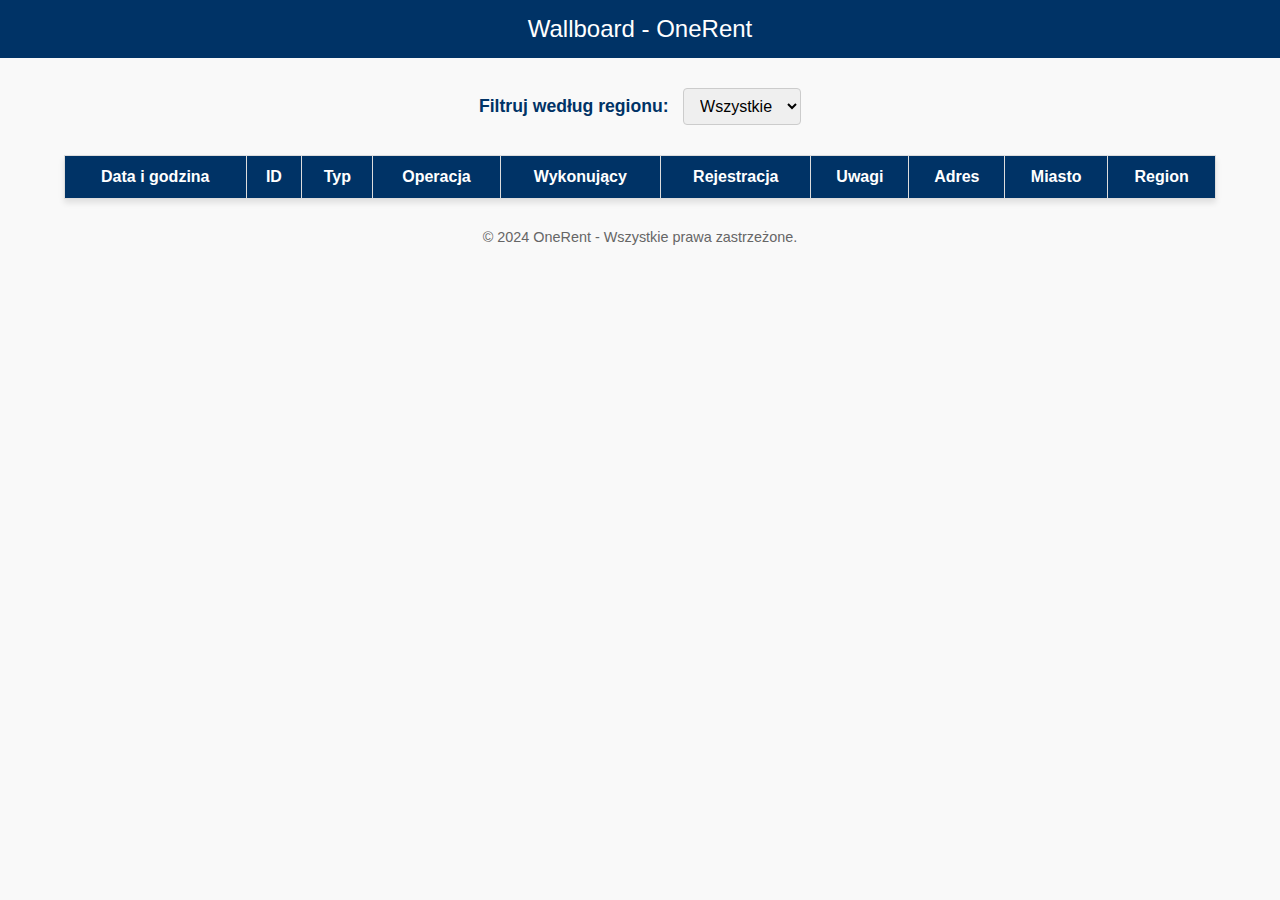
==== index.html @ 70ec8816 "Add files via upload" ====
<!DOCTYPE html>
<html lang="pl">

<head>
    <meta charset="UTF-8">
    <meta name="viewport" content="width=device-width, initial-scale=1.0">
    <title>Wallboard - OneRent</title>
    <style>
        /* Reset stylów */
        * {
            margin: 0;
            padding: 0;
            box-sizing: border-box;
        }

        body {
            font-family: 'Arial', sans-serif;
            margin: 0;
            padding: 0;
            background-color: #f9f9f9;
            color: #333;
        }

        header {
            background-color: #003366;
            /* Ciemny niebieski */
            color: #fff;
            padding: 15px 20px;
            text-align: center;
            font-size: 1.5em;
        }

        .filter {
            margin: 20px auto;
            text-align: center;
            padding: 10px;
        }

        .filter label {
            font-weight: bold;
            font-size: 1.1em;
            color: #003366;
        }

        .filter select {
            padding: 8px 12px;
            font-size: 1em;
            margin-left: 10px;
            border: 1px solid #ccc;
            border-radius: 4px;
        }

        table {
            width: 90%;
            margin: 20px auto;
            border-collapse: collapse;
            box-shadow: 0 4px 6px rgba(0, 0, 0, 0.1);
            background-color: #fff;
        }

        th,
        td {
            border: 1px solid #ddd;
            padding: 12px;
            text-align: center;
            font-size: 1em;
        }

        th {
            background-color: #003366;
            /* Niebieski */
            color: white;
            font-weight: bold;
        }

        tr:nth-child(even) {
            background-color: #f2f2f2;
            /* Jasnoszary */
        }

        tr.highlight {
            background-color: #ffeb99;
            /* Żółty akcent */
        }

        tr.expired {
            background-color: #ff9999;
            /* Czerwony dla przedawnionych */
        }

        tr:hover {
            background-color: #ddeeff;
            /* Jasnoniebieski na hover */
        }

        footer {
            margin-top: 20px;
            text-align: center;
            padding: 10px 0;
            font-size: 0.9em;
            color: #666;
        }

    </style>
</head>

<body>
    <header>
        Wallboard - OneRent
    </header>
    <div class="filter">
        <label for="regionFilter">Filtruj według regionu:</label>
        <select id="regionFilter">
            <option value="All">Wszystkie</option>
        </select>
    </div>
    <table id="data-table">
        <thead>
            <tr>
                <th>Data i godzina</th>
                <th>ID</th>
                <th>Typ</th>
                <th>Operacja</th>
                <th>Wykonujący</th>
                <th>Rejestracja</th>
                <th>Uwagi</th>
                <th>Adres</th>
                <th>Miasto</th>
                <th>Region</th>
            </tr>
        </thead>
        <tbody>
            <!-- Dynamic data will be injected here -->
        </tbody>
    </table>
    <footer>
        &copy; 2024 OneRent - Wszystkie prawa zastrzeżone.
    </footer>

    <script>
        let allData = []; // Zmienna globalna przechowująca wszystkie dane
        let regionFilter = "All"; // Domyślna wartość filtra

        async function fetchData() {
            try {
                const response = await fetch('tabela.csv'); // Pobierz plik CSV
                const data = await response.text();
                processData(data);
            } catch (error) {
                console.error('Błąd podczas pobierania danych:', error);
            }
        }

        function processData(csvData) {
            const rows = csvData.split('\n').map(row => row.split(';'));
            allData = rows.filter((row, index) => row.length > 1 && index > 0); // Filtruj puste wiersze i nagłówki

            populateFilterOptions(allData);
            updateTable(); // Wyświetl tabelę na podstawie filtra
        }

        function populateFilterOptions(data) {
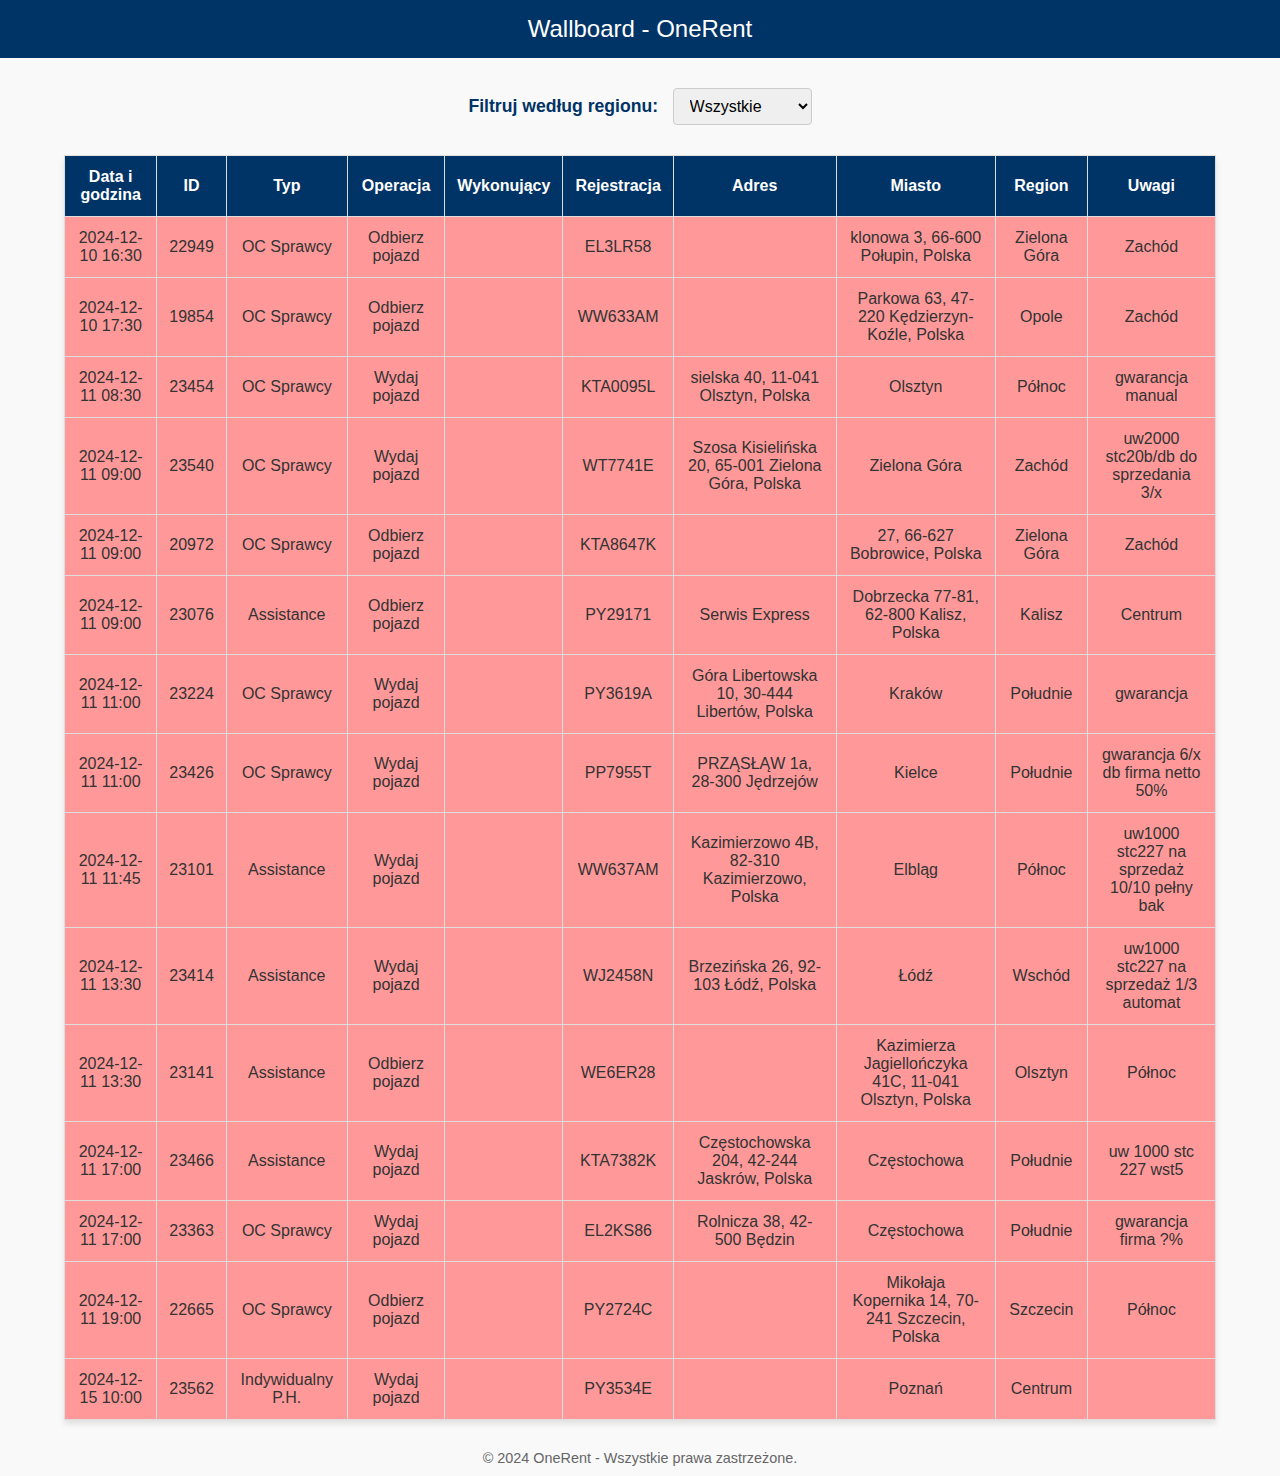
==== commit 59e5ed2b: "Add files via upload" ====
--- a/index.html
+++ b/index.html
@@ -56,6 +56,13 @@
             border-collapse: collapse;
             box-shadow: 0 4px 6px rgba(0, 0, 0, 0.1);
             background-color: #fff;
+            transition: background-color 0.3s ease;
+            /* Dodano efekt przejścia */
+        }
+
+        table.refreshed {
+            background-color: #d9f7d9;
+            /* Zielony akcent */
         }
 
         th,
@@ -123,10 +130,10 @@
                 <th>Operacja</th>
                 <th>Wykonujący</th>
                 <th>Rejestracja</th>
-                <th>Uwagi</th>
                 <th>Adres</th>
                 <th>Miasto</th>
                 <th>Region</th>
+                <th>Uwagi</th>
             </tr>
         </thead>
         <tbody>
@@ -146,6 +153,7 @@
                 const response = await fetch('tabela.csv'); // Pobierz plik CSV
                 const data = await response.text();
                 processData(data);
+                showTableRefreshedEffect(); // Pokaż efekt odświeżenia tabeli
             } catch (error) {
                 console.error('Błąd podczas pobierania danych:', error);
             }
@@ -160,3 +168,87 @@
         }
 
         function populateFilterOptions(data) {
+            const select = document.getElementById("regionFilter");
+            select.innerHTML = '<option value="All">Wszystkie</option>'; // Reset listy rozwijanej
+
+            const regions = [...new Set(data.map(row => row[8].trim()))]; // Pobierz unikalne wartości z kolumny "Region"
+
+            regions.forEach(region => {
+                const option = document.createElement("option");
+                option.value = region;
+                option.textContent = region;
+                select.appendChild(option);
+            });
+
+            select.addEventListener("change", (event) => {
+                regionFilter = event.target.value; // Zaktualizuj filtr
+                updateTable();
+            });
+        }
+
+        function updateTable() {
+            const tbody = document.getElementById('data-table').querySelector('tbody');
+            tbody.innerHTML = ''; // Wyczyść istniejące dane
+
+            const now = new Date();
+            const twentyFourHoursFromNow = new Date(now.getTime() + 24 * 60 * 60 * 1000);
+            const fourHoursFromNow = new Date(now.getTime() + 4 * 60 * 60 * 1000);
+
+            // Filtrowanie na podstawie regionu i daty
+            const filteredData = allData.filter(row => {
+                const region = row[8].trim();
+                const dateTime = new Date(row[0].trim());
+                return (regionFilter === "All" || region === regionFilter) &&
+                    dateTime <= twentyFourHoursFromNow;
+            });
+
+            // Sortowanie danych według kolumny "Data i godzina"
+            filteredData.sort((a, b) => {
+                const dateA = new Date(a[0].trim());
+                const dateB = new Date(b[0].trim());
+                return dateA - dateB;
+            });
+
+            filteredData.forEach(row => {
+                const tr = document.createElement('tr');
+
+                // Sprawdź datę i godzinę (pierwsza kolumna)
+                const dateTimeStr = row[0].trim();
+                const dateTime = new Date(dateTimeStr);
+
+                if (dateTime < now) {
+                    tr.classList.add('expired'); // Dodaj klasę dla przedawnionych
+                } else if (dateTime <= fourHoursFromNow) {
+                    tr.classList.add('highlight'); // Dodaj klasę dla zadań do 4 godzin
+                }
+
+                row.forEach(cell => {
+                    const td = document.createElement('td');
+                    td.textContent = cell.trim();
+                    tr.appendChild(td);
+                });
+
+                tbody.appendChild(tr);
+            });
+        }
+
+        function showTableRefreshedEffect() {
+            const table = document.getElementById('data-table');
+            table.classList.add('refreshed'); // Dodaj klasę animacji
+            setTimeout(() => {
+                table.classList.remove('refreshed'); // Usuń klasę po 1 sekundzie
+            }, 1000);
+        }
+
+        // Pobierz dane przy starcie
+        fetchData();
+
+        // Ustaw automatyczne odświeżanie co 45 sekund
+        setInterval(() => {
+            fetchData();
+        }, 45000);
+
+    </script>
+</body>
+
+</html>
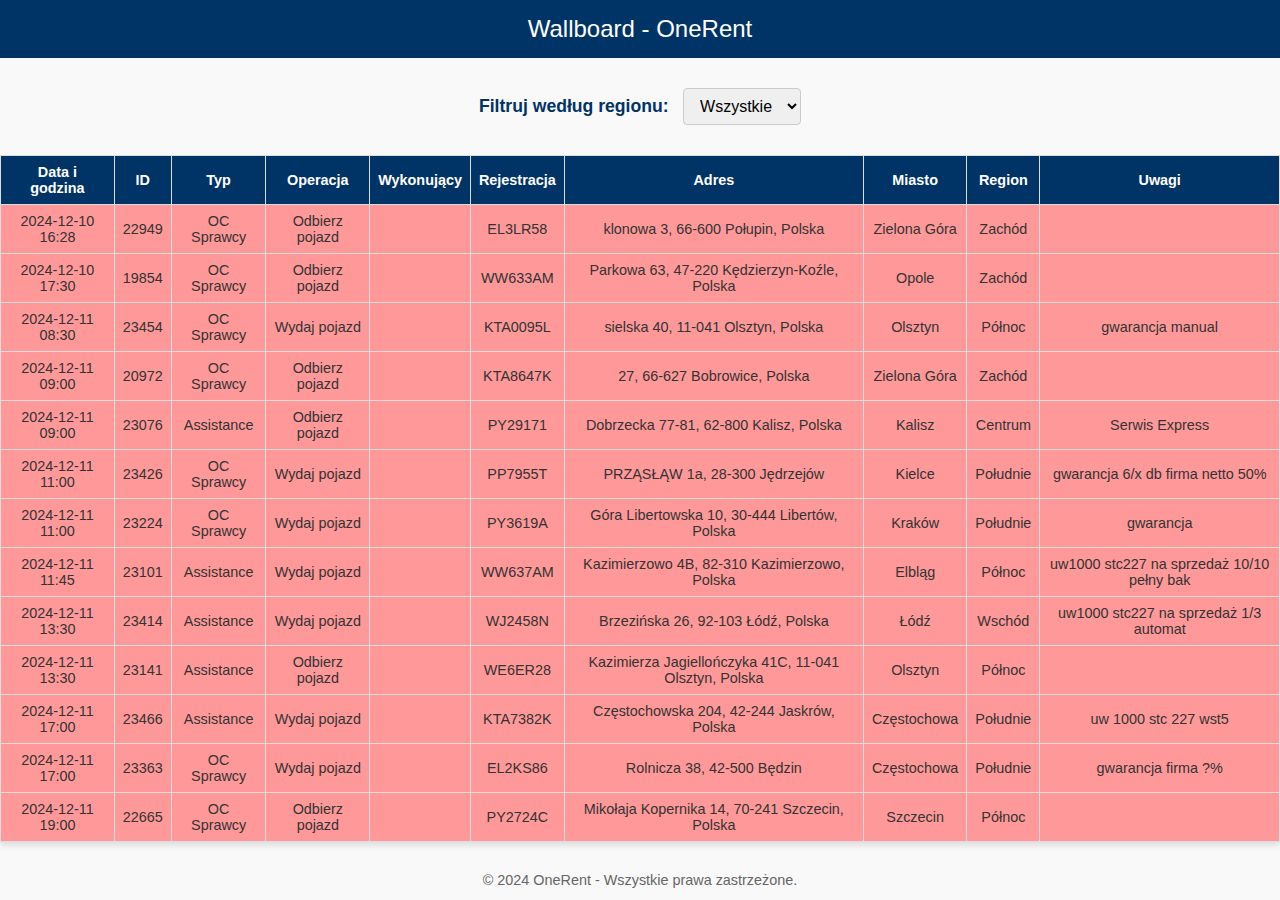
==== commit 7110c4dd: "Add files via upload" ====
--- a/index.html
+++ b/index.html
@@ -51,13 +51,12 @@
         }
 
         table {
-            width: 90%;
+            width: 100%;
             margin: 20px auto;
             border-collapse: collapse;
             box-shadow: 0 4px 6px rgba(0, 0, 0, 0.1);
             background-color: #fff;
             transition: background-color 0.3s ease;
-            /* Dodano efekt przejścia */
         }
 
         table.refreshed {
@@ -68,9 +67,9 @@
         th,
         td {
             border: 1px solid #ddd;
-            padding: 12px;
+            padding: 8px;
             text-align: center;
-            font-size: 1em;
+            font-size: 0.9em;
         }
 
         th {
@@ -106,6 +105,70 @@
             padding: 10px 0;
             font-size: 0.9em;
             color: #666;
+        }
+
+        /* Wersja mobilna */
+        @media (max-width: 768px) {
+            header {
+                font-size: 1.2em;
+                padding: 10px;
+            }
+
+            .filter {
+                font-size: 0.9em;
+                margin: 10px auto;
+                padding: 5px;
+            }
+
+            .filter select {
+                font-size: 0.9em;
+                padding: 6px;
+            }
+
+            table {
+                font-size: 0.8em;
+            }
+
+            th,
+            td {
+                padding: 6px;
+            }
+
+            table,
+            thead,
+            tbody,
+            th,
+            td,
+            tr {
+                display: block;
+            }
+
+            tr {
+                margin-bottom: 10px;
+            }
+
+            th {
+                text-align: left;
+                background-color: #003366;
+                color: white;
+                padding: 10px;
+            }
+
+            td {
+                text-align: left;
+                padding-left: 50%;
+                position: relative;
+            }
+
+            td::before {
+                content: attr(data-label);
+                position: absolute;
+                left: 10px;
+                top: 50%;
+                transform: translateY(-50%);
+                font-weight: bold;
+                color: #003366;
+            }
         }
 
     </style>
@@ -222,9 +285,10 @@
                     tr.classList.add('highlight'); // Dodaj klasę dla zadań do 4 godzin
                 }
 
-                row.forEach(cell => {
+                row.forEach((cell, index) => {
                     const td = document.createElement('td');
                     td.textContent = cell.trim();
+                    td.setAttribute('data-label', document.querySelectorAll('th')[index].innerText);
                     tr.appendChild(td);
                 });
 
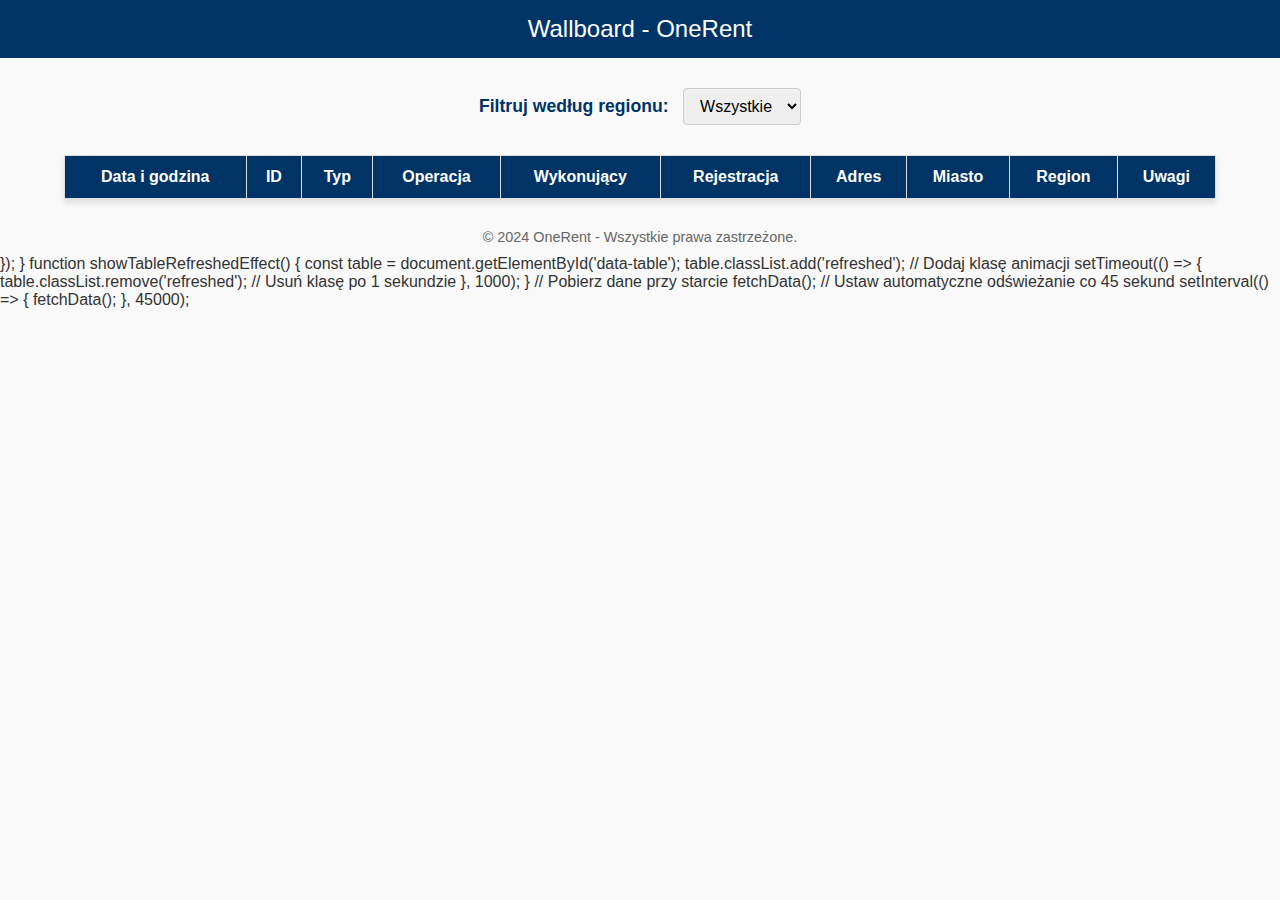
==== commit 3e549f51: "Add files via upload" ====
--- a/index.html
+++ b/index.html
@@ -51,12 +51,13 @@
         }
 
         table {
-            width: 100%;
+            width: 90%;
             margin: 20px auto;
             border-collapse: collapse;
             box-shadow: 0 4px 6px rgba(0, 0, 0, 0.1);
             background-color: #fff;
             transition: background-color 0.3s ease;
+            /* Dodano efekt przejścia */
         }
 
         table.refreshed {
@@ -67,9 +68,9 @@
         th,
         td {
             border: 1px solid #ddd;
-            padding: 8px;
+            padding: 12px;
             text-align: center;
-            font-size: 0.9em;
+            font-size: 1em;
         }
 
         th {
@@ -105,70 +106,6 @@
             padding: 10px 0;
             font-size: 0.9em;
             color: #666;
-        }
-
-        /* Wersja mobilna */
-        @media (max-width: 768px) {
-            header {
-                font-size: 1.2em;
-                padding: 10px;
-            }
-
-            .filter {
-                font-size: 0.9em;
-                margin: 10px auto;
-                padding: 5px;
-            }
-
-            .filter select {
-                font-size: 0.9em;
-                padding: 6px;
-            }
-
-            table {
-                font-size: 0.8em;
-            }
-
-            th,
-            td {
-                padding: 6px;
-            }
-
-            table,
-            thead,
-            tbody,
-            th,
-            td,
-            tr {
-                display: block;
-            }
-
-            tr {
-                margin-bottom: 10px;
-            }
-
-            th {
-                text-align: left;
-                background-color: #003366;
-                color: white;
-                padding: 10px;
-            }
-
-            td {
-                text-align: left;
-                padding-left: 50%;
-                position: relative;
-            }
-
-            td::before {
-                content: attr(data-label);
-                position: absolute;
-                left: 10px;
-                top: 50%;
-                transform: translateY(-50%);
-                font-weight: bold;
-                color: #003366;
-            }
         }
 
     </style>
@@ -273,46 +210,372 @@
             });
 
             filteredData.forEach(row => {
-                const tr = document.createElement('tr');
-
-                // Sprawdź datę i godzinę (pierwsza kolumna)
-                const dateTimeStr = row[0].trim();
-                const dateTime = new Date(dateTimeStr);
-
-                if (dateTime < now) {
-                    tr.classList.add('expired'); // Dodaj klasę dla przedawnionych
-                } else if (dateTime <= fourHoursFromNow) {
-                    tr.classList.add('highlight'); // Dodaj klasę dla zadań do 4 godzin
-                }
-
-                row.forEach((cell, index) => {
-                    const td = document.createElement('td');
-                    td.textContent = cell.trim();
-                    td.setAttribute('data-label', document.querySelectorAll('th')[index].innerText);
-                    tr.appendChild(td);
-                });
-
-                tbody.appendChild(tr);
-            });
-        }
-
-        function showTableRefreshedEffect() {
-            const table = document.getElementById('data-table');
-            table.classList.add('refreshed'); // Dodaj klasę animacji
-            setTimeout(() => {
-                table.classList.remove('refreshed'); // Usuń klasę po 1 sekundzie
-            }, 1000);
-        }
-
-        // Pobierz dane przy starcie
-        fetchData();
-
-        // Ustaw automatyczne odświeżanie co 45 sekund
-        setInterval(() => {
-            fetchData();
-        }, 45000);
+                        const tr = document.createElement('tr');
+
+                        // Sprawdź datę i godzinę (pierwsza kolumna)
+                        const dateTimeStr = row[0].trim();
+                        const dateTime = new Date(dateTimeStr);
+
+                        if (dateTime < now) {
+                            tr.classList.add('expired'); // Dodaj klasę dla przedawnionych
+                        } else if (dateTime <= fourHoursFromNow) {
+                            tr.classList.add('highlight'); // Dodaj klasę dla zadań do 4 godzin
+                        }
+
+                        row.forEach(cell => {
+                            const td = document.createElement('td');
+                            td.textContent = cell.trim();
+                            tr.appendChild(td);
+                        });
+
+                        tbody.appendChild(tr); < !DOCTYPE html >
+                            <
+                            html lang = "pl" >
+
+                            <
+                            head >
+                            <
+                            meta charset = "UTF-8" >
+                            <
+                            meta name = "viewport"
+                        content = "width=device-width, initial-scale=1.0" >
+                            <
+                            title > Wallboard - OneRent < /title> <
+                        style >
+                            /* Reset stylów */
+                            *
+                            {
+                                margin: 0;
+                                padding: 0;
+                                box - sizing: border - box;
+                            }
+
+                        body {
+                            font - family: 'Arial', sans - serif;
+                            margin: 0;
+                            padding: 0;
+                            background - color: #f9f9f9;
+                            color: #333;
+        }
+
+        header {
+            background-color: # 003366;
+                            /* Ciemny niebieski */
+                            color: #fff;
+                            padding: 15 px 20 px;
+                            text - align: center;
+                            font - size: 1.5 em;
+                        }
+
+                        .filter {
+                            margin: 20 px auto;
+                            text - align: center;
+                            padding: 10 px;
+                        }
+
+                        .filter label {
+                            font - weight: bold;
+                            font - size: 1.1 em;
+                            color: #003366;
+        }
+
+        .filter select {
+            padding: 8px 12px;
+            font-size: 1em;
+            margin-left: 10px;
+            border: 1px solid # ccc;
+                            border - radius: 4 px;
+                        }
+
+                        table {
+                            width: 100 % ;
+                            margin: 20 px auto;
+                            border - collapse: collapse;
+                            box - shadow: 0 4 px 6 px rgba(0, 0, 0, 0.1);
+                            background - color: #fff;
+                            transition: background - color 0.3 s ease;
+                        }
+
+                        table.refreshed {
+                            background - color: #d9f7d9;
+                            /* Zielony akcent */
+                        }
+
+                        th,
+                        td {
+                            border: 1 px solid #ddd;
+                            padding: 8 px;
+                            text - align: center;
+                            font - size: 0.9 em;
+                        }
+
+                        th {
+                            background - color: #003366;
+            /* Niebieski */
+            color: white;
+            font-weight: bold;
+        }
+
+        tr:nth-child(even) {
+            background-color: # f2f2f2;
+                            /* Jasnoszary */
+                        }
+
+                        tr.highlight {
+                            background - color: #ffeb99;
+                            /* Żółty akcent */
+                        }
+
+                        tr.expired {
+                            background - color: #ff9999;
+                            /* Czerwony dla przedawnionych */
+                        }
+
+                        tr: hover {
+                            background - color: #ddeeff;
+                            /* Jasnoniebieski na hover */
+                        }
+
+                        footer {
+                            margin - top: 20 px;
+                            text - align: center;
+                            padding: 10 px 0;
+                            font - size: 0.9 em;
+                            color: #666;
+        }
+
+        /* Wersja mobilna */
+        @media (max-width: 768px) {
+            header {
+                font-size: 1.2em;
+                padding: 10px;
+            }
+
+            .filter {
+                font-size: 0.9em;
+                margin: 10px auto;
+                padding: 5px;
+            }
+
+            .filter select {
+                font-size: 0.9em;
+                padding: 6px;
+            }
+
+            table {
+                font-size: 0.8em;
+            }
+
+            th, td {
+                padding: 6px;
+            }
+
+            table, thead, tbody, th, td, tr {
+                display: block;
+            }
+
+            tr {
+                margin-bottom: 10px;
+            }
+
+            th {
+                text-align: left;
+                background-color: # 003366;
+                            color: white;
+                            padding: 10 px;
+                        }
+
+                        td {
+                            text - align: left;
+                            padding - left: 50 % ;
+                            position: relative;
+                        }
+
+                        td::before {
+                                content: attr(data - label);
+                                position: absolute;
+                                left: 10 px;
+                                top: 50 % ;
+                                transform: translateY(-50 % );
+                                font - weight: bold;
+                                color: #003366;
+            }
+        }
+    </style>
+</head>
+
+<body>
+    <header>
+        Wallboard - OneRent
+    </header>
+    <div class= "filter" >
+                                    <
+                                    label
+                                for = "regionFilter" > Filtruj według regionu: < /label> <
+                                select id = "regionFilter" >
+                                <
+                                option value = "All" > Wszystkie < /option> < /
+                                select > <
+                                /div> <
+                                table id = "data-table" >
+                                <
+                                thead >
+                                <
+                                tr >
+                                <
+                                th > Data i godzina < /th> <
+                                th > ID < /th> <
+                                th > Typ < /th> <
+                                th > Operacja < /th> <
+                                th > Wykonujący < /th> <
+                                th > Rejestracja < /th> <
+                                th > Adres < /th> <
+                                th > Miasto < /th> <
+                                th > Region < /th> <
+                                th > Uwagi < /th> < /
+                                tr > <
+                                /thead> <
+                                tbody >
+                                <
+                                !--Dynamic data will be injected here-- >
+                                <
+                                /tbody> < /
+                                table > <
+                                footer >
+                                &
+                                copy;2024 OneRent - Wszystkie prawa zastrzeżone. <
+                                /footer>
+
+                                <
+                                script >
+                                let allData = []; // Zmienna globalna przechowująca wszystkie dane
+                                let regionFilter = "All"; // Domyślna wartość filtra
+
+                                async function fetchData() {
+                                    try {
+                                        const response = await fetch('tabela.csv'); // Pobierz plik CSV
+                                        const data = await response.text();
+                                        processData(data);
+                                        showTableRefreshedEffect(); // Pokaż efekt odświeżenia tabeli
+                                    } catch (error) {
+                                        console.error('Błąd podczas pobierania danych:', error);
+                                    }
+                                }
+
+                                function processData(csvData) {
+                                    const rows = csvData.split('\n').map(row => row.split(';'));
+                                    allData = rows.filter((row, index) => row.length > 1 && index > 0); // Filtruj puste wiersze i nagłówki
+
+                                    populateFilterOptions(allData);
+                                    updateTable(); // Wyświetl tabelę na podstawie filtra
+                                }
+
+                                function populateFilterOptions(data) {
+                                    const select = document.getElementById("regionFilter");
+                                    select.innerHTML = '<option value="All">Wszystkie</option>'; // Reset listy rozwijanej
+
+                                    const regions = [...new Set(data.map(row => row[8].trim()))]; // Pobierz unikalne wartości z kolumny "Region"
+
+                                    regions.forEach(region => {
+                                        const option = document.createElement("option");
+                                        option.value = region;
+                                        option.textContent = region;
+                                        select.appendChild(option);
+                                    });
+
+                                    select.addEventListener("change", (event) => {
+                                        regionFilter = event.target.value; // Zaktualizuj filtr
+                                        updateTable();
+                                    });
+                                }
+
+                                function updateTable() {
+                                    const tbody = document.getElementById('data-table').querySelector('tbody');
+                                    tbody.innerHTML = ''; // Wyczyść istniejące dane
+
+                                    const now = new Date();
+                                    const twentyFourHoursFromNow = new Date(now.getTime() + 24 * 60 * 60 * 1000);
+                                    const fourHoursFromNow = new Date(now.getTime() + 4 * 60 * 60 * 1000);
+
+                                    // Filtrowanie na podstawie regionu i daty
+                                    const filteredData = allData.filter(row => {
+                                        const region = row[8].trim();
+                                        const dateTime = new Date(row[0].trim());
+                                        return (regionFilter === "All" || region === regionFilter) &&
+                                            dateTime <= twentyFourHoursFromNow;
+                                    });
+
+                                    // Sortowanie danych według kolumny "Data i godzina"
+                                    filteredData.sort((a, b) => {
+                                        const dateA = new Date(a[0].trim());
+                                        const dateB = new Date(b[0].trim());
+                                        return dateA - dateB;
+                                    });
+
+                                    filteredData.forEach(row => {
+                                        const tr = document.createElement('tr');
+
+                                        // Sprawdź datę i godzinę (pierwsza kolumna)
+                                        const dateTimeStr = row[0].trim();
+                                        const dateTime = new Date(dateTimeStr);
+
+                                        if (dateTime < now) {
+                                            tr.classList.add('expired'); // Dodaj klasę dla przedawnionych
+                                        } else if (dateTime <= fourHoursFromNow) {
+                                            tr.classList.add('highlight'); // Dodaj klasę dla zadań do 4 godzin
+                                        }
+
+                                        row.forEach((cell, index) => {
+                                            const td = document.createElement('td');
+                                            td.textContent = cell.trim();
+                                            td.setAttribute('data-label', document.querySelectorAll('th')[index].innerText);
+                                            tr.appendChild(td);
+                                        });
+
+                                        tbody.appendChild(tr);
+                                    });
+                                }
+
+                                function showTableRefreshedEffect() {
+                                    const table = document.getElementById('data-table');
+                                    table.classList.add('refreshed'); // Dodaj klasę animacji
+                                    setTimeout(() => {
+                                        table.classList.remove('refreshed'); // Usuń klasę po 1 sekundzie
+                                    }, 1000);
+                                }
+
+                                // Pobierz dane przy starcie
+                                fetchData();
+
+                                // Ustaw automatyczne odświeżanie co 45 sekund
+                                setInterval(() => {
+                                    fetchData();
+                                }, 45000);
 
     </script>
 </body>
 
 </html>
+});
+}
+
+function showTableRefreshedEffect() {
+const table = document.getElementById('data-table');
+table.classList.add('refreshed'); // Dodaj klasę animacji
+setTimeout(() => {
+table.classList.remove('refreshed'); // Usuń klasę po 1 sekundzie
+}, 1000);
+}
+
+// Pobierz dane przy starcie
+fetchData();
+
+// Ustaw automatyczne odświeżanie co 45 sekund
+setInterval(() => {
+fetchData();
+}, 45000);
+
+</script>
+</body>
+
+</html>
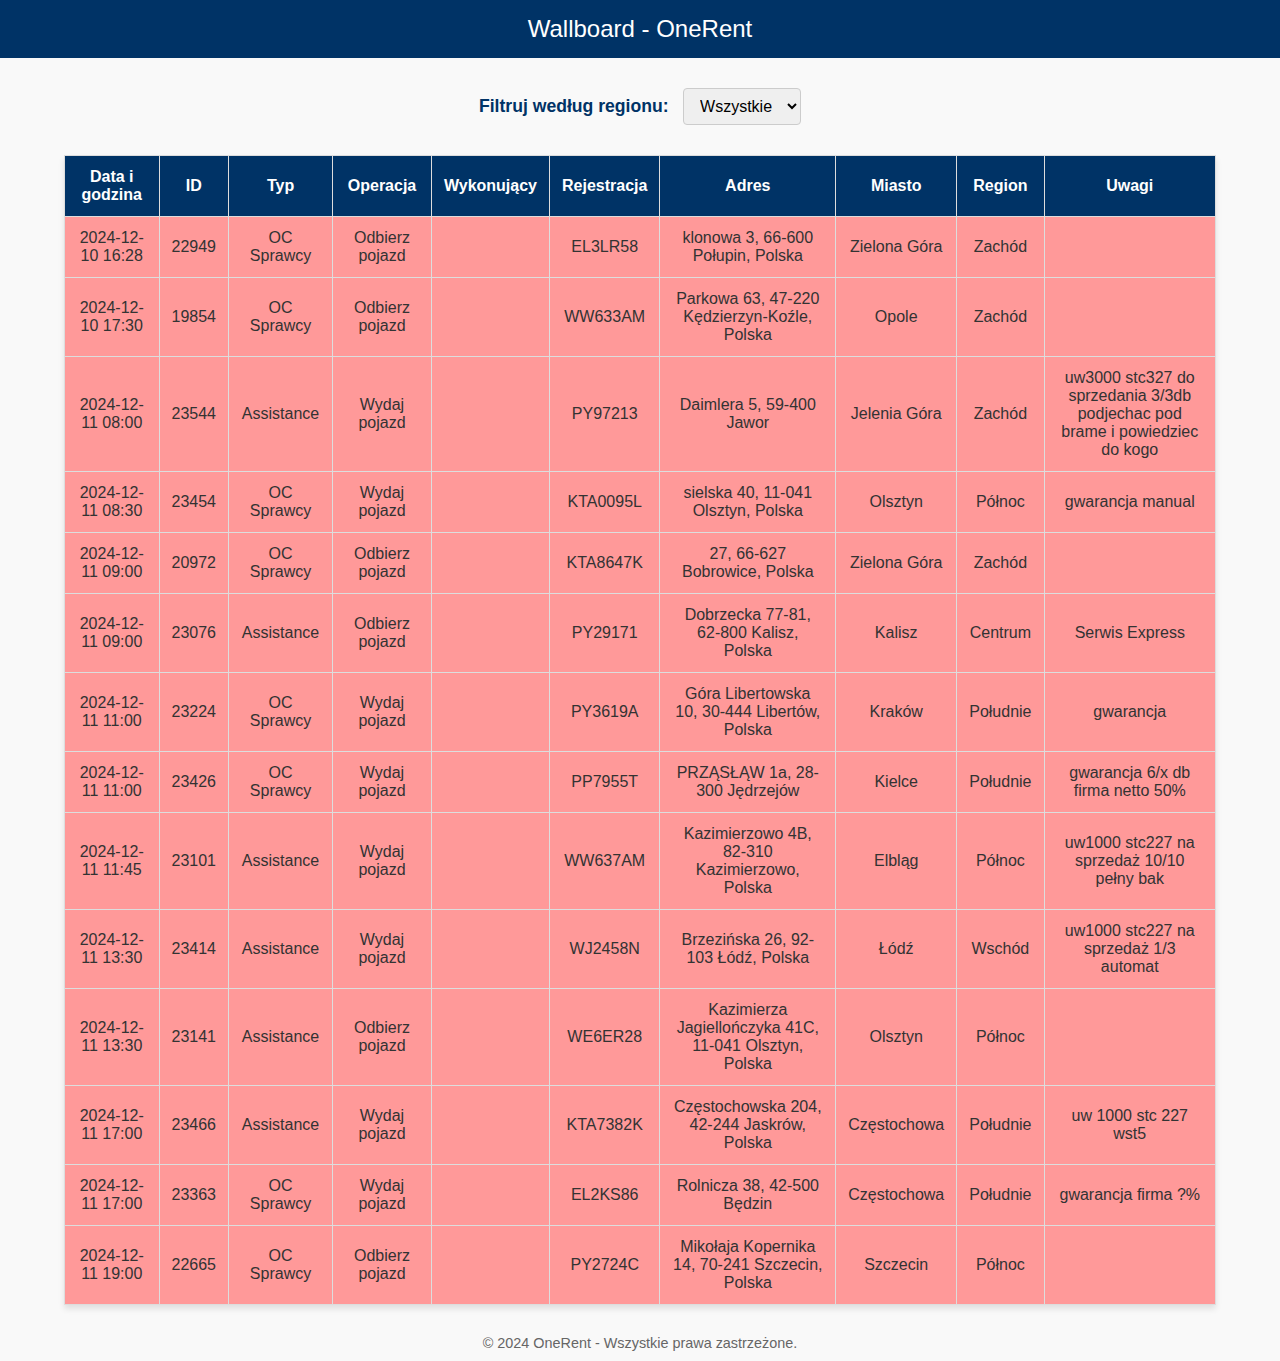
==== commit ec97f132: "Add files via upload" ====
--- a/index.html
+++ b/index.html
@@ -14,7 +14,7 @@
         }
 
         body {
-            font-family: 'Arial', sans-serif;
+            font-family: 'Poppins', sans-serif;
             margin: 0;
             padding: 0;
             background-color: #f9f9f9;
@@ -210,372 +210,45 @@
             });
 
             filteredData.forEach(row => {
-                        const tr = document.createElement('tr');
-
-                        // Sprawdź datę i godzinę (pierwsza kolumna)
-                        const dateTimeStr = row[0].trim();
-                        const dateTime = new Date(dateTimeStr);
-
-                        if (dateTime < now) {
-                            tr.classList.add('expired'); // Dodaj klasę dla przedawnionych
-                        } else if (dateTime <= fourHoursFromNow) {
-                            tr.classList.add('highlight'); // Dodaj klasę dla zadań do 4 godzin
-                        }
-
-                        row.forEach(cell => {
-                            const td = document.createElement('td');
-                            td.textContent = cell.trim();
-                            tr.appendChild(td);
-                        });
-
-                        tbody.appendChild(tr); < !DOCTYPE html >
-                            <
-                            html lang = "pl" >
-
-                            <
-                            head >
-                            <
-                            meta charset = "UTF-8" >
-                            <
-                            meta name = "viewport"
-                        content = "width=device-width, initial-scale=1.0" >
-                            <
-                            title > Wallboard - OneRent < /title> <
-                        style >
-                            /* Reset stylów */
-                            *
-                            {
-                                margin: 0;
-                                padding: 0;
-                                box - sizing: border - box;
-                            }
-
-                        body {
-                            font - family: 'Arial', sans - serif;
-                            margin: 0;
-                            padding: 0;
-                            background - color: #f9f9f9;
-                            color: #333;
-        }
-
-        header {
-            background-color: # 003366;
-                            /* Ciemny niebieski */
-                            color: #fff;
-                            padding: 15 px 20 px;
-                            text - align: center;
-                            font - size: 1.5 em;
-                        }
-
-                        .filter {
-                            margin: 20 px auto;
-                            text - align: center;
-                            padding: 10 px;
-                        }
-
-                        .filter label {
-                            font - weight: bold;
-                            font - size: 1.1 em;
-                            color: #003366;
-        }
-
-        .filter select {
-            padding: 8px 12px;
-            font-size: 1em;
-            margin-left: 10px;
-            border: 1px solid # ccc;
-                            border - radius: 4 px;
-                        }
-
-                        table {
-                            width: 100 % ;
-                            margin: 20 px auto;
-                            border - collapse: collapse;
-                            box - shadow: 0 4 px 6 px rgba(0, 0, 0, 0.1);
-                            background - color: #fff;
-                            transition: background - color 0.3 s ease;
-                        }
-
-                        table.refreshed {
-                            background - color: #d9f7d9;
-                            /* Zielony akcent */
-                        }
-
-                        th,
-                        td {
-                            border: 1 px solid #ddd;
-                            padding: 8 px;
-                            text - align: center;
-                            font - size: 0.9 em;
-                        }
-
-                        th {
-                            background - color: #003366;
-            /* Niebieski */
-            color: white;
-            font-weight: bold;
-        }
-
-        tr:nth-child(even) {
-            background-color: # f2f2f2;
-                            /* Jasnoszary */
-                        }
-
-                        tr.highlight {
-                            background - color: #ffeb99;
-                            /* Żółty akcent */
-                        }
-
-                        tr.expired {
-                            background - color: #ff9999;
-                            /* Czerwony dla przedawnionych */
-                        }
-
-                        tr: hover {
-                            background - color: #ddeeff;
-                            /* Jasnoniebieski na hover */
-                        }
-
-                        footer {
-                            margin - top: 20 px;
-                            text - align: center;
-                            padding: 10 px 0;
-                            font - size: 0.9 em;
-                            color: #666;
-        }
-
-        /* Wersja mobilna */
-        @media (max-width: 768px) {
-            header {
-                font-size: 1.2em;
-                padding: 10px;
-            }
-
-            .filter {
-                font-size: 0.9em;
-                margin: 10px auto;
-                padding: 5px;
-            }
-
-            .filter select {
-                font-size: 0.9em;
-                padding: 6px;
-            }
-
-            table {
-                font-size: 0.8em;
-            }
-
-            th, td {
-                padding: 6px;
-            }
-
-            table, thead, tbody, th, td, tr {
-                display: block;
-            }
-
-            tr {
-                margin-bottom: 10px;
-            }
-
-            th {
-                text-align: left;
-                background-color: # 003366;
-                            color: white;
-                            padding: 10 px;
-                        }
-
-                        td {
-                            text - align: left;
-                            padding - left: 50 % ;
-                            position: relative;
-                        }
-
-                        td::before {
-                                content: attr(data - label);
-                                position: absolute;
-                                left: 10 px;
-                                top: 50 % ;
-                                transform: translateY(-50 % );
-                                font - weight: bold;
-                                color: #003366;
-            }
-        }
-    </style>
-</head>
-
-<body>
-    <header>
-        Wallboard - OneRent
-    </header>
-    <div class= "filter" >
-                                    <
-                                    label
-                                for = "regionFilter" > Filtruj według regionu: < /label> <
-                                select id = "regionFilter" >
-                                <
-                                option value = "All" > Wszystkie < /option> < /
-                                select > <
-                                /div> <
-                                table id = "data-table" >
-                                <
-                                thead >
-                                <
-                                tr >
-                                <
-                                th > Data i godzina < /th> <
-                                th > ID < /th> <
-                                th > Typ < /th> <
-                                th > Operacja < /th> <
-                                th > Wykonujący < /th> <
-                                th > Rejestracja < /th> <
-                                th > Adres < /th> <
-                                th > Miasto < /th> <
-                                th > Region < /th> <
-                                th > Uwagi < /th> < /
-                                tr > <
-                                /thead> <
-                                tbody >
-                                <
-                                !--Dynamic data will be injected here-- >
-                                <
-                                /tbody> < /
-                                table > <
-                                footer >
-                                &
-                                copy;2024 OneRent - Wszystkie prawa zastrzeżone. <
-                                /footer>
-
-                                <
-                                script >
-                                let allData = []; // Zmienna globalna przechowująca wszystkie dane
-                                let regionFilter = "All"; // Domyślna wartość filtra
-
-                                async function fetchData() {
-                                    try {
-                                        const response = await fetch('tabela.csv'); // Pobierz plik CSV
-                                        const data = await response.text();
-                                        processData(data);
-                                        showTableRefreshedEffect(); // Pokaż efekt odświeżenia tabeli
-                                    } catch (error) {
-                                        console.error('Błąd podczas pobierania danych:', error);
-                                    }
-                                }
-
-                                function processData(csvData) {
-                                    const rows = csvData.split('\n').map(row => row.split(';'));
-                                    allData = rows.filter((row, index) => row.length > 1 && index > 0); // Filtruj puste wiersze i nagłówki
-
-                                    populateFilterOptions(allData);
-                                    updateTable(); // Wyświetl tabelę na podstawie filtra
-                                }
-
-                                function populateFilterOptions(data) {
-                                    const select = document.getElementById("regionFilter");
-                                    select.innerHTML = '<option value="All">Wszystkie</option>'; // Reset listy rozwijanej
-
-                                    const regions = [...new Set(data.map(row => row[8].trim()))]; // Pobierz unikalne wartości z kolumny "Region"
-
-                                    regions.forEach(region => {
-                                        const option = document.createElement("option");
-                                        option.value = region;
-                                        option.textContent = region;
-                                        select.appendChild(option);
-                                    });
-
-                                    select.addEventListener("change", (event) => {
-                                        regionFilter = event.target.value; // Zaktualizuj filtr
-                                        updateTable();
-                                    });
-                                }
-
-                                function updateTable() {
-                                    const tbody = document.getElementById('data-table').querySelector('tbody');
-                                    tbody.innerHTML = ''; // Wyczyść istniejące dane
-
-                                    const now = new Date();
-                                    const twentyFourHoursFromNow = new Date(now.getTime() + 24 * 60 * 60 * 1000);
-                                    const fourHoursFromNow = new Date(now.getTime() + 4 * 60 * 60 * 1000);
-
-                                    // Filtrowanie na podstawie regionu i daty
-                                    const filteredData = allData.filter(row => {
-                                        const region = row[8].trim();
-                                        const dateTime = new Date(row[0].trim());
-                                        return (regionFilter === "All" || region === regionFilter) &&
-                                            dateTime <= twentyFourHoursFromNow;
-                                    });
-
-                                    // Sortowanie danych według kolumny "Data i godzina"
-                                    filteredData.sort((a, b) => {
-                                        const dateA = new Date(a[0].trim());
-                                        const dateB = new Date(b[0].trim());
-                                        return dateA - dateB;
-                                    });
-
-                                    filteredData.forEach(row => {
-                                        const tr = document.createElement('tr');
-
-                                        // Sprawdź datę i godzinę (pierwsza kolumna)
-                                        const dateTimeStr = row[0].trim();
-                                        const dateTime = new Date(dateTimeStr);
-
-                                        if (dateTime < now) {
-                                            tr.classList.add('expired'); // Dodaj klasę dla przedawnionych
-                                        } else if (dateTime <= fourHoursFromNow) {
-                                            tr.classList.add('highlight'); // Dodaj klasę dla zadań do 4 godzin
-                                        }
-
-                                        row.forEach((cell, index) => {
-                                            const td = document.createElement('td');
-                                            td.textContent = cell.trim();
-                                            td.setAttribute('data-label', document.querySelectorAll('th')[index].innerText);
-                                            tr.appendChild(td);
-                                        });
-
-                                        tbody.appendChild(tr);
-                                    });
-                                }
-
-                                function showTableRefreshedEffect() {
-                                    const table = document.getElementById('data-table');
-                                    table.classList.add('refreshed'); // Dodaj klasę animacji
-                                    setTimeout(() => {
-                                        table.classList.remove('refreshed'); // Usuń klasę po 1 sekundzie
-                                    }, 1000);
-                                }
-
-                                // Pobierz dane przy starcie
-                                fetchData();
-
-                                // Ustaw automatyczne odświeżanie co 45 sekund
-                                setInterval(() => {
-                                    fetchData();
-                                }, 45000);
+                const tr = document.createElement('tr');
+
+                // Sprawdź datę i godzinę (pierwsza kolumna)
+                const dateTimeStr = row[0].trim();
+                const dateTime = new Date(dateTimeStr);
+
+                if (dateTime < now) {
+                    tr.classList.add('expired'); // Dodaj klasę dla przedawnionych
+                } else if (dateTime <= fourHoursFromNow) {
+                    tr.classList.add('highlight'); // Dodaj klasę dla zadań do 4 godzin
+                }
+
+                row.forEach(cell => {
+                    const td = document.createElement('td');
+                    td.textContent = cell.trim();
+                    tr.appendChild(td);
+                });
+
+                tbody.appendChild(tr);
+            });
+        }
+
+        function showTableRefreshedEffect() {
+            const table = document.getElementById('data-table');
+            table.classList.add('refreshed'); // Dodaj klasę animacji
+            setTimeout(() => {
+                table.classList.remove('refreshed'); // Usuń klasę po 1 sekundzie
+            }, 1000);
+        }
+
+        // Pobierz dane przy starcie
+        fetchData();
+
+        // Ustaw automatyczne odświeżanie co 45 sekund
+        setInterval(() => {
+            fetchData();
+        }, 45000);
 
     </script>
 </body>
 
 </html>
-});
-}
-
-function showTableRefreshedEffect() {
-const table = document.getElementById('data-table');
-table.classList.add('refreshed'); // Dodaj klasę animacji
-setTimeout(() => {
-table.classList.remove('refreshed'); // Usuń klasę po 1 sekundzie
-}, 1000);
-}
-
-// Pobierz dane przy starcie
-fetchData();
-
-// Ustaw automatyczne odświeżanie co 45 sekund
-setInterval(() => {
-fetchData();
-}, 45000);
-
-</script>
-</body>
-
-</html>
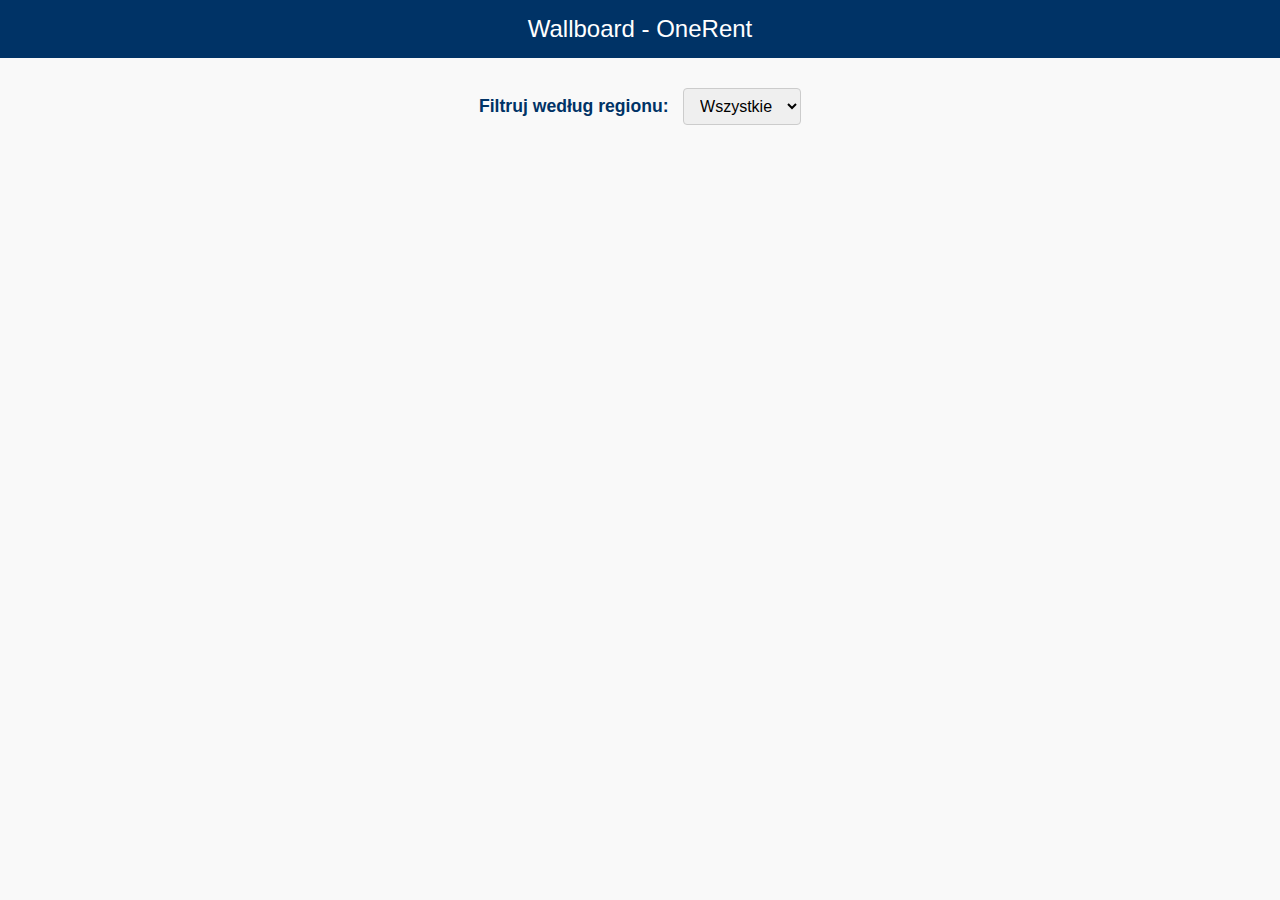
==== commit 8edc97f2: "Update index.html" ====
--- a/index.html
+++ b/index.html
@@ -121,134 +121,6 @@
             <option value="All">Wszystkie</option>
         </select>
     </div>
-    <table id="data-table">
-        <thead>
-            <tr>
-                <th>Data i godzina</th>
-                <th>ID</th>
-                <th>Typ</th>
-                <th>Operacja</th>
-                <th>Wykonujący</th>
-                <th>Rejestracja</th>
-                <th>Adres</th>
-                <th>Miasto</th>
-                <th>Region</th>
-                <th>Uwagi</th>
-            </tr>
-        </thead>
-        <tbody>
-            <!-- Dynamic data will be injected here -->
-        </tbody>
-    </table>
-    <footer>
-        &copy; 2024 OneRent - Wszystkie prawa zastrzeżone.
-    </footer>
-
-    <script>
-        let allData = []; // Zmienna globalna przechowująca wszystkie dane
-        let regionFilter = "All"; // Domyślna wartość filtra
-
-        async function fetchData() {
-            try {
-                const response = await fetch('tabela.csv'); // Pobierz plik CSV
-                const data = await response.text();
-                processData(data);
-                showTableRefreshedEffect(); // Pokaż efekt odświeżenia tabeli
-            } catch (error) {
-                console.error('Błąd podczas pobierania danych:', error);
-            }
-        }
-
-        function processData(csvData) {
-            const rows = csvData.split('\n').map(row => row.split(';'));
-            allData = rows.filter((row, index) => row.length > 1 && index > 0); // Filtruj puste wiersze i nagłówki
-
-            populateFilterOptions(allData);
-            updateTable(); // Wyświetl tabelę na podstawie filtra
-        }
-
-        function populateFilterOptions(data) {
-            const select = document.getElementById("regionFilter");
-            select.innerHTML = '<option value="All">Wszystkie</option>'; // Reset listy rozwijanej
-
-            const regions = [...new Set(data.map(row => row[8].trim()))]; // Pobierz unikalne wartości z kolumny "Region"
-
-            regions.forEach(region => {
-                const option = document.createElement("option");
-                option.value = region;
-                option.textContent = region;
-                select.appendChild(option);
-            });
-
-            select.addEventListener("change", (event) => {
-                regionFilter = event.target.value; // Zaktualizuj filtr
-                updateTable();
-            });
-        }
-
-        function updateTable() {
-            const tbody = document.getElementById('data-table').querySelector('tbody');
-            tbody.innerHTML = ''; // Wyczyść istniejące dane
-
-            const now = new Date();
-            const twentyFourHoursFromNow = new Date(now.getTime() + 24 * 60 * 60 * 1000);
-            const fourHoursFromNow = new Date(now.getTime() + 4 * 60 * 60 * 1000);
-
-            // Filtrowanie na podstawie regionu i daty
-            const filteredData = allData.filter(row => {
-                const region = row[8].trim();
-                const dateTime = new Date(row[0].trim());
-                return (regionFilter === "All" || region === regionFilter) &&
-                    dateTime <= twentyFourHoursFromNow;
-            });
-
-            // Sortowanie danych według kolumny "Data i godzina"
-            filteredData.sort((a, b) => {
-                const dateA = new Date(a[0].trim());
-                const dateB = new Date(b[0].trim());
-                return dateA - dateB;
-            });
-
-            filteredData.forEach(row => {
-                const tr = document.createElement('tr');
-
-                // Sprawdź datę i godzinę (pierwsza kolumna)
-                const dateTimeStr = row[0].trim();
-                const dateTime = new Date(dateTimeStr);
-
-                if (dateTime < now) {
-                    tr.classList.add('expired'); // Dodaj klasę dla przedawnionych
-                } else if (dateTime <= fourHoursFromNow) {
-                    tr.classList.add('highlight'); // Dodaj klasę dla zadań do 4 godzin
-                }
-
-                row.forEach(cell => {
-                    const td = document.createElement('td');
-                    td.textContent = cell.trim();
-                    tr.appendChild(td);
-                });
-
-                tbody.appendChild(tr);
-            });
-        }
-
-        function showTableRefreshedEffect() {
-            const table = document.getElementById('data-table');
-            table.classList.add('refreshed'); // Dodaj klasę animacji
-            setTimeout(() => {
-                table.classList.remove('refreshed'); // Usuń klasę po 1 sekundzie
-            }, 1000);
-        }
-
-        // Pobierz dane przy starcie
-        fetchData();
-
-        // Ustaw automatyczne odświeżanie co 45 sekund
-        setInterval(() => {
-            fetchData();
-        }, 45000);
-
-    </script>
-</body>
+   
 
 </html>
